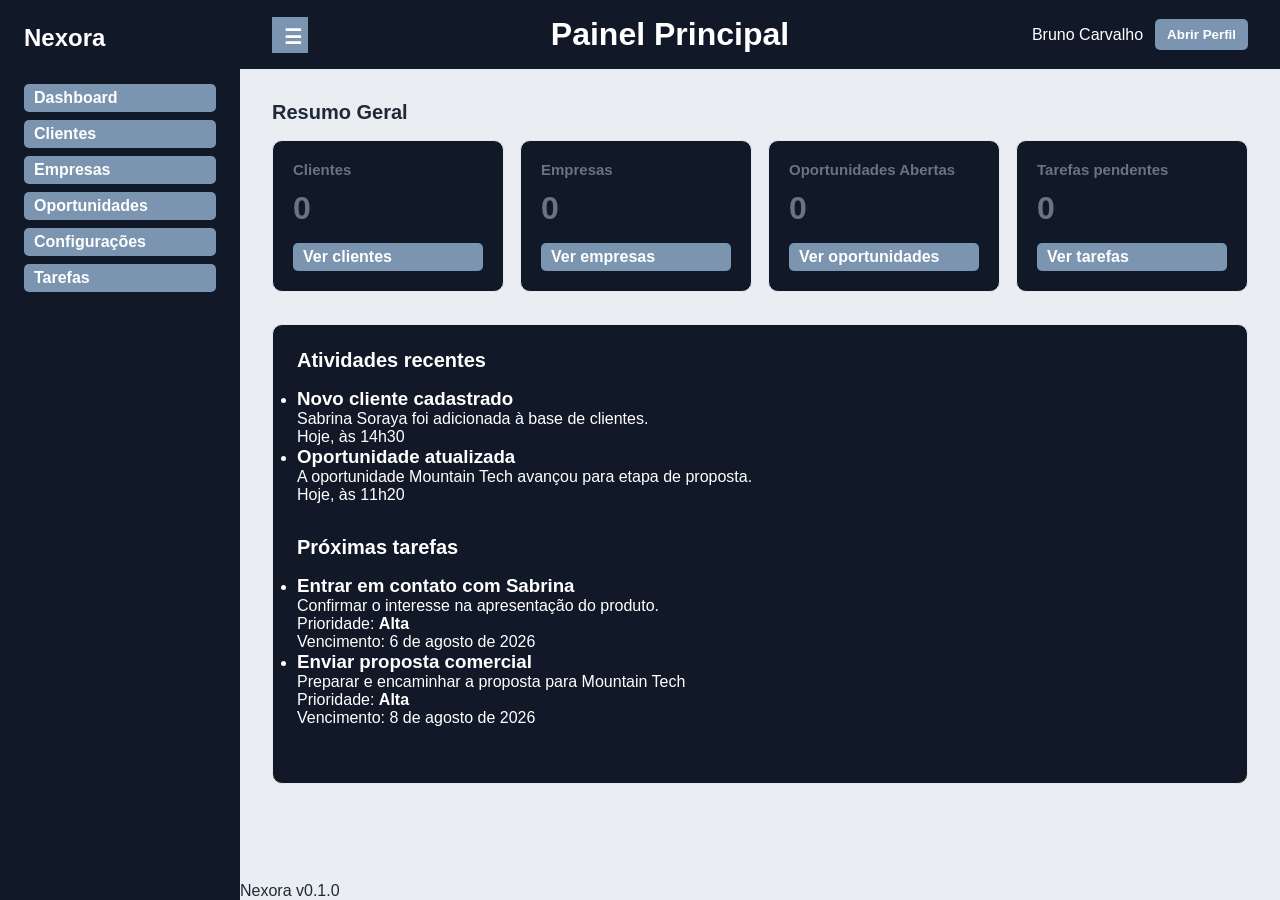
==== index.html @ f3878183 "feat: cria estrutura inicial do CRM" ====
<!DOCTYPE html>
<!-- Informa a engine que a linguagem principal da página é Português do Brasil -->
<html lang="pt-BR">
<!-- Tag de configuração da página, não contem o conteúo literal da página e sim suas configurações. -->

<head>
    <!-- Informa o método de caracteres, UTF-8 permite usar acentos, entre outros tipos. -->
    <meta charset="UTF-8">
    <!-- Faz a página sempre respeitar a resolução do dispositivo, independente do tamanho da tela. -->
    <meta name="viewport" content="width=device-width, initial-scale=1.0">
    <!-- Informa títutlo da pagina, exibido na aba do navegador. -->
    <title>Nexora | Dashboard</title>
    <link rel="stylesheet" href="css/style.css">
</head>
<!-- Tag de conteúdo, tudo que pertence e é exibido na página fica aqui dentro. -->

<body>
    <!-- Cabeçalho superior. -->
    <header>

        <div class="header-left">
            <button id="sidebar-toggle" type="button" aria-controls="sidebar" aria-expanded="true"
                aria-label="Recolher menu">☰</button>
        </div>

        <h1>Painel Principal</h1>

        <div>
            <span>Bruno Carvalho</span>
            <button type="button">Abrir Perfil</button>
        </div>

    </header>
    <!-- Menu lateral. -->
    <aside id="sidebar">

        <div class="titulo-sidebar">
            <strong>Nexora</strong>
        </div>

        <nav aria-label="Navegação principal">
            <ul>
                <li>
                    <a href="index.html" aria-current="page">Dashboard</a>
                </li>

                <li>
                    <a href="clientes.html">Clientes</a>
                </li>

                <li>
                    <a href="empresas.html">Empresas</a>
                </li>

                <li>
                    <a href="oportunidades.html">Oportunidades</a>
                </li>

                <li>
                    <a href="configuracoes.html">Configurações</a>
                </li>
                <li>
                    <a href="tarefas.html">Tarefas</a>
                </li>
            </ul>
        </nav>

    </aside>
    <!-- Conteúdo principal. -->
    <main>

        <section aria-labelledby="titulo-resumo">

            <h2 id="titulo-resumo">Resumo Geral</h2>

            <div class="summary-cards">
                <article class="summary-card">
                    <h3>Clientes</h3>
                    <p id="total-clientes">0</p>
                    <a href="clientes.html">Ver clientes</a>
                </article>

                <article class="summary-card">
                    <h3>Empresas</h3>
                    <p id="total-empresas">0</p>
                    <a href="empresas.html">Ver empresas</a>
                </article>

                <article class="summary-card">
                    <h3>Oportunidades Abertas</h3>
                    <p id="total-oportunidades">0</p>
                    <a href="oportunidades.html">Ver oportunidades</a>
                </article>

                <article class="summary-card">
                    <h3>Tarefas pendentes</h3>
                    <p id="total-tarefas">0</p>
                    <a href="tarefas.html">Ver tarefas</a>
                </article>

            </div>

        </section>

        <div class="teste">
            <!-- Histórico das ações mais recentes realizadas. -->
            <section aria-labelledby="titulo-atividades">

                <h2 id="titulo-atividades">Atividades recentes</h2>

                <ul class="activity-list">
                    <li>
                        <article class="activity-item">
                            <h3>Novo cliente cadastrado</h3>
                            <p>
                                Sabrina Soraya foi adicionada à base de clientes.
                            </p>
                            <time datetime="2026-08-05T14:30">
                                Hoje, às 14h30
                            </time>
                        </article>
                    </li>

                    <li>
                        <article class="activity-item">
                            <h3>Oportunidade atualizada</h3>
                            <p>
                                A oportunidade Mountain Tech avançou para etapa de proposta.
                            </p>
                            <time datetime="2026-08-05T11:20">
                                Hoje, às 11h20
                            </time>

                        </article>
                    </li>
                </ul>
            </section>

            <section aria-labelledby="titulo-tarefas">
                <h2 id="titulo-tarefas">Próximas tarefas</h2>
                <ul class="task-list">
                    <li>
                        <article class="task-item">
                            <h3>Entrar em contato com Sabrina</h3>
                            <p>
                                Confirmar o interesse na apresentação do produto.
                            </p>
                            <p>
                                Prioridade: <strong>Alta</strong>
                            </p>
                            <time datetime="2026-08-06">
                                Vencimento: 6 de agosto de 2026
                            </time>
                        </article>
                    </li>

                    <li>
                        <article class="task-item">
                            <h3>Enviar proposta comercial</h3>
                            <p>
                                Preparar e encaminhar a proposta para Mountain Tech
                            </p>
                            <p>
                                Prioridade: <strong>Alta</strong>
                            </p>
                            <time datetime="2026-08-08">
                                Vencimento: 8 de agosto de 2026
                            </time>
                        </article>
                    </li>
                </ul>
            </section>
        </div>

    </main>
    <!-- Rodapé. -->
    <footer>

        <p>Nexora v0.1.0</p>

    </footer>

    <script src="js/app.js" defer></script>

</body>

</html>
---- css/style.css ----
/* =========================================================
   1. RESET GLOBAL
   Controla o comportamento inicial de todos os elementos.
   ========================================================= */

* {
    /* Faz padding e border entrarem no cálculo do tamanho. */
    box-sizing: border-box;

    /* Remove margens e espaçamentos padrão do navegador. */
    margin: 0;
    padding: 0;
}


/* =========================================================
   2. VARIÁVEIS GLOBAIS
   Guarda cores, medidas e valores reutilizáveis do Nexora.
   ========================================================= */

:root {
    /* Cores principais da identidade visual. */
    --color-primary: #4f46e5;
    --color-primary-dark: #3730a3;

    /* Cores dos fundos. */
    --color-background: #eaedf1;
    --color-surface: #111827;

    /* Cores dos textos. */
    --color-text: #1f2937;
    --color-text-light: #6b7280;

    /* Cor utilizada nas bordas. */
    --color-border: #e5e7eb;

    /* Largura do menu lateral. */
    --sidebar-width: 240px;
}


/* =========================================================
   3. ESTRUTURA GERAL DA PÁGINA
   Controla a posição do menu, cabeçalho, conteúdo e rodapé.
   ========================================================= */

body {
    /* Garante que a página ocupe pelo menos toda a tela. */
    min-height: 100vh;

    /* Configurações gerais dos textos da página. */
    font-family: Arial, Helvetica, sans-serif;
    color: var(--color-text);

    /* Cor de fundo geral da aplicação. */
    background-color: var(--color-background);

    /* Transforma o body em uma grade. */
    display: grid;

    /*
        Primeira coluna: menu lateral.
        Segunda coluna: restante da tela.
    */
    grid-template-columns:
         var(--sidebar-width)
         minmax(0, 1fr);

    /*
        Primeira linha: cabeçalho.
        Segunda linha: conteúdo principal.
        Terceira linha: rodapé.
    */
    grid-template-rows: auto 1fr auto;

    /*
        Desenha a posição das regiões da página.

        ┌─────────┬────────┐
        │ sidebar │ header │
        ├─────────┼────────┤
        │ sidebar │ main   │
        ├─────────┼────────┤
        │ sidebar │ footer │
        └─────────┴────────┘
    */
    grid-template-areas:
        "sidebar header"
        "sidebar main"
        "sidebar footer";

    transition: grid-template-columns 0.25s ease;
}
body.sidebar-collapsed {
    grid-template-columns: 0 minmax(0, 1fr);
}

body.sidebar-collapsed aside {
    padding-left: 0;
    padding-right: 0;

    opacity: 0;
    pointer-events: none;
}

/* =========================================================
   4. MENU LATERAL — ASIDE
   Controla toda a coluna esquerda da tela.
   ========================================================= */

aside {
    /* Coloca o aside na região "sidebar" da grade. */
    grid-area: sidebar;

    min-width: 0;
    overflow: hidden;
    white-space: nowrap;

    /* Espaço entre o conteúdo e as bordas do menu. */
    padding: 24px;

    /* Cor padrão dos textos dentro do menu lateral. */
    color: white;

    /* Fundo escuro da barra lateral. */
    background-color: #111827;

    transition: 
        padding 0.25s ease,
        opacity 0.25s ease;
}


/* =========================================================
   5. IDENTIDADE DO NEXORA NO MENU
   Controla o nome "Nexora" exibido acima da navegação.
   ========================================================= */

aside > div {
    /* Distância entre o nome Nexora e os links do menu. */
    margin-bottom: 32px;
}

aside strong {
    /* Tamanho do nome Nexora. */
    font-size: 24px;
}

#sidebar-toggle {
    width: 36px;
    height: 36px;
    border: none;
    border-radius: 5px;
    color: white;
    background-color: #7b94af;
    font-size: 20px;
    cursor: pointer;
    transition: background-color 0.2s;
}

#sidebar-toogle:hover {
    background-color: var(--color-primary-dark);
}

/* =========================================================
   6. NAVEGAÇÃO LATERAL
   Controla a lista e os links do menu.
   ========================================================= */

nav ul {
    /* Remove as bolinhas da lista. */
    list-style: none;
}

nav li {
    /* Cria espaço vertical entre os itens do menu. */
    margin-bottom: 8px;
}

nav a {
    /*
        Faz o link ocupar toda a largura disponível
        dentro do menu.
    */
    display: block;

    /* Espaçamento interno de cada item. */
    padding: 5px 10px;

    /* Usa a cor herdada do aside. */
    color: inherit;

    /* Remove o sublinhado padrão dos links. */
    text-decoration: none;

    /* Fundo padrão dos itens do menu. */
    background-color: #7b94af;

    /* Arredonda os cantos. */
    border-radius: 5px;

    /* Destaca o texto do link. */
    font-weight: bold;

    /* Suaviza a troca da cor do fundo. */
    transition:
        background-color 0.2s,
        color 0.2s;
}

/* Controla o link quando o mouse passa por cima. */
nav a:hover {
    background-color: #1f2937;
    color: #e5e7eb;
}

/* Controla o link correspondente à página atualmente aberta. */
/* nav a[aria-current="page"] {
    background-color: var(--color-background);
    color: #000000;
} */


/* =========================================================
   7. CABEÇALHO SUPERIOR — HEADER
   Controla a região onde aparecem o título e o perfil.
   Por enquanto, define apenas sua posição na grade.
   ========================================================= */

header {
    /* Coloca o header na região "header" da grade. */
    grid-area: header;
    display: flex;
    align-items: center;
    justify-content: space-between;
    background-color: #111827;
    padding: 16px 32px;
    color: white;
}
header > div > button {
    padding: 8px 12px;
    border: none;
    border-radius: 5px;
    color: white;
    background-color: #7b94af;
    font-weight: bold;
    cursor: pointer;
    transition: 
        background-color 0.2s,
        color 0.2s;
}

header > div > button:hover {
    background-color: #3730a3;
    color: black;
}

header > div {
    display: flex;
    align-items: center;
    gap: 12px;
}

.header-left,
.header-profile {
    display: flex;
    align-items: center;
    gap: 12px;
    color: white;
    background-color: #7b94af;
    font-weight: bold;
    cursor: pointer;
    transition: 
        background-color 0.2s,
        color 0.2s;
}

.header-profile > button:hover {
    background-color: var(--color-primary-dark);
}


/* =========================================================
   8. CONTEÚDO PRINCIPAL — MAIN
   Controla toda a área central do dashboard.
   ========================================================= */

main {
    /* Coloca o main na região "main" da grade. */
    grid-area: main;

    /* Distância entre o conteúdo e as bordas da região. */
    padding: 32px;
}


/* =========================================================
   9. SEÇÕES DO CONTEÚDO PRINCIPAL
   Controla Resumo Geral, Atividades e Próximas Tarefas.
   ========================================================= */

main section {
    /* Cria espaço entre uma seção e a seguinte. */
    margin-bottom: 32px;
}

main section > h2 {
    /* Distância entre o título e o conteúdo da seção. */
    margin-bottom: 16px;

    /* Tamanho dos títulos das seções. */
    font-size: 20px;
}


/* =========================================================
   10. CONJUNTO DOS CARDS DE RESUMO
   Controla a disposição dos quatro cards.
   ========================================================= */

.summary-cards {
    /* Transforma o conjunto dos cards em uma grade. */
    display: grid;

    /*
        Cria automaticamente quantas colunas couberem.

        Cada card:
        - terá no mínimo 180px;
        - poderá crescer para ocupar o espaço disponível.
    */
    grid-template-columns: repeat(
        auto-fit,
        minmax(180px, 1fr)
    );

    /* Espaço entre os cards. */
    gap: 16px;
}


/* =========================================================
   11. CARD INDIVIDUAL DO RESUMO
   Controla cada card: Clientes, Empresas, Oportunidades etc.
   ========================================================= */

.summary-card {
    /* Espaço interno do card. */
    padding: 20px;

    /* Fundo do card. */
    background-color: var(--color-surface);

    /* Borda ao redor do card. */
    border: 1px solid var(--color-border);

    /* Cantos arredondados. */
    border-radius: 10px;
}


/* =========================================================
   12. TÍTULO DO CARD
   Controla textos como "Clientes" e "Empresas".
   ========================================================= */

.summary-card h3 {
    /* Espaço entre o título e o número. */
    margin-bottom: 12px;

    /* Cor secundária para o título. */
    color: var(--color-text-light);

    /* Tamanho do título. */
    font-size: 15px;
}


/* =========================================================
   13. VALOR DO CARD
   Controla os números dos indicadores.
   ========================================================= */

.summary-card p {
    /* Espaço entre o número e o link. */
    margin-bottom: 16px;

    /* Deixa o número maior. */
    font-size: 32px;

    /* Deixa o número em negrito. */
    font-weight: bold;
    color: var(--color-text-light);
}


/* =========================================================
   14. LINKS DOS CARDS
   Controla links como "Ver clientes" e "Ver empresas".
   ========================================================= */

.summary-card a {

    display: block;

    padding: 5px 10px;

    color: white;

    text-decoration: none;

    background-color: #7b94af;

    border-radius: 5px;

    font-weight: bold;

    transition:
        background-color 0.2s,
        color 0.2s;
}

/* Sublinha o link quando o mouse passa por cima. */
.summary-card a:hover {
    text-decoration: underline;
    background-color: var(--color-background);
    color: #000000;
}



/* =========================================================
   15. RODAPÉ — FOOTER
   Controla a região inferior da página.
   Por enquanto, define apenas sua posição na grade.
   ========================================================= */

footer {
    /* Coloca o footer na região "footer" da grade. */
    grid-area: footer;
}

.table-conteiner {
    overflow-x: auto;
}

.clients-section {
    padding: 24px;
    background-color: var(--color-surface);
    border: 1px solid var(--color-border);
    border-radius: 10px;
    color: white;
}

.clients-header {
    padding: 24px;
    background-color: var(--color-surface);
    border: 1px solid var(--color-border);
    border-radius: 10px;
    color: white;
}

.client-tools {
    padding: 24px;
    background-color: var(--color-surface);
    border: 1px solid var(--color-border);
    border-radius: 10px;
    color: white;
}

.client-list-header {
    display: flex;
    justify-content: space-between;
    align-items: center;
    margin-bottom: 20px;
}

.client-list-header h2 {
    margin: 6px;
    font-size: 20px;
    color: white;
}

.client-list-header p {
    color: #9ca3af;
    font-size: 14px;
}

.table-container {
    width: 100%;
    overflow-x: auto;

    border: 1px solid var(--color-border);
    border-radius: 8px;
}

.clients-table {
    width: 100%;

    border-collapse: collapse;

    background-color: white;
    color: var(--color-text);
}

.clients-table thead {
    background-color: #111827;
    color: white;
}

clients-table th {
    padding: 14px 16px;
    text-align: left;
    font-size: 13px;
    font-weight: bold;
    text-transform: uppercase;
    letter-spacing: 0.05em;
    white-space: nowrap;
}

.clients-table td {
    padding: 14px 16px;
    border-bottom: 1px solid var(--color-border);
    font-size: 14px;
    vertical-align: middle;
}

.clients-table tbody tr:last-child td {
    border-bottom: none;
} 

.clients-table tbody tr:nth-child(even) {
    background-color: #6282a1;
    color: white;
}

.teste {
     padding: 24px;
    background-color: var(--color-surface);
    border: 1px solid var(--color-border);
    border-radius: 10px;
    color: white;
}
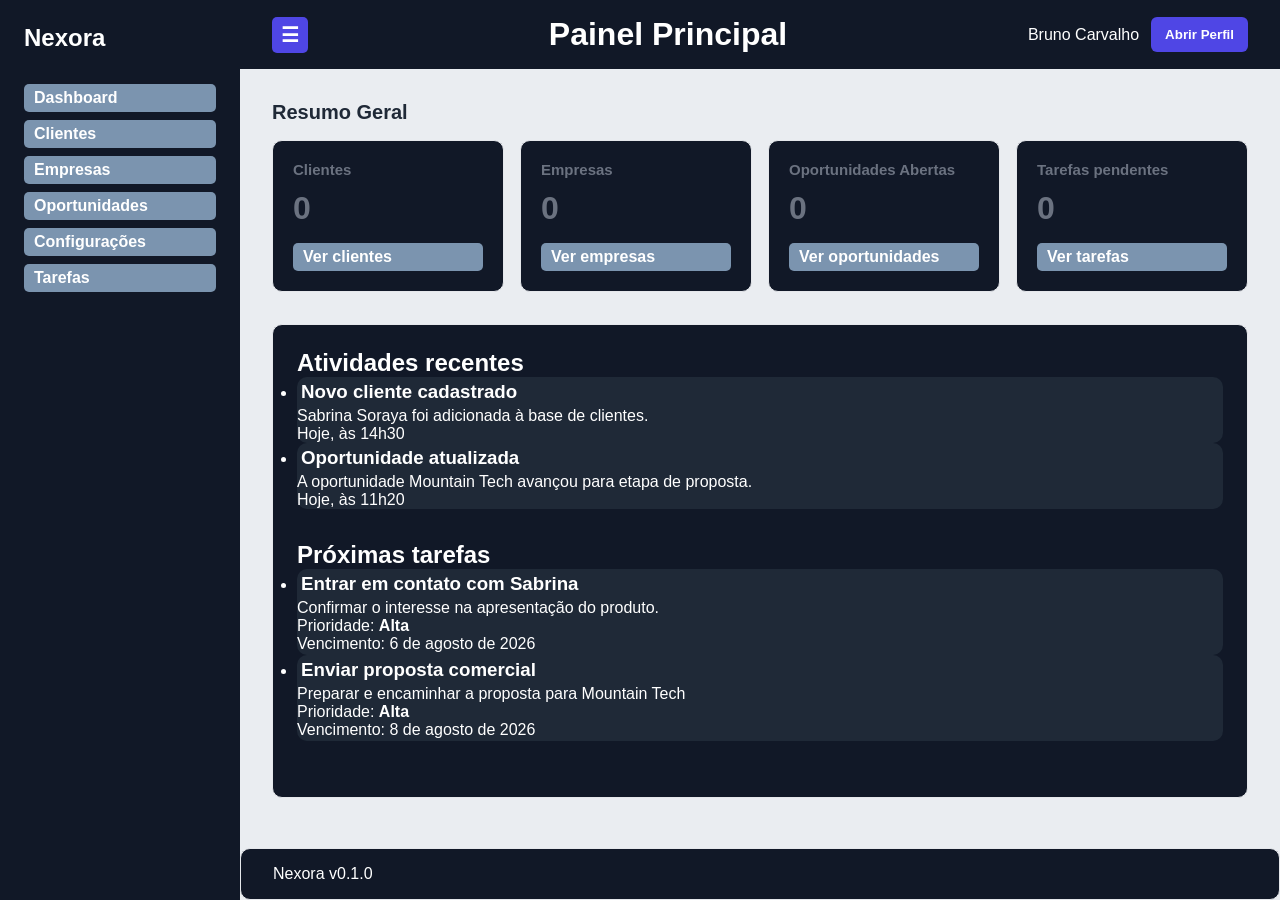
==== commit 517bc741: "feat: adição de customizações ao dash de atividades recentes e próximas tarefas" ====
--- a/index.html
+++ b/index.html
@@ -105,70 +105,76 @@
         <div class="teste">
             <!-- Histórico das ações mais recentes realizadas. -->
             <section aria-labelledby="titulo-atividades">
+                <div class="index-header">
+                    <h2 id="titulo-atividades">Atividades recentes</h2>
+                </div>
+                <div class="index-body">
+                    <ul class="activity-list">
+                        <li>
+                            <article class="activity-item">
+                                <h3>Novo cliente cadastrado</h3>
+                                <p>
+                                    Sabrina Soraya foi adicionada à base de clientes.
+                                </p>
+                                <time datetime="2026-08-05T14:30">
+                                    Hoje, às 14h30
+                                </time>
+                            </article>
+                        </li>
 
-                <h2 id="titulo-atividades">Atividades recentes</h2>
+                        <li>
+                            <article class="activity-item">
+                                <h3>Oportunidade atualizada</h3>
+                                <p>
+                                    A oportunidade Mountain Tech avançou para etapa de proposta.
+                                </p>
+                                <time datetime="2026-08-05T11:20">
+                                    Hoje, às 11h20
+                                </time>
 
-                <ul class="activity-list">
-                    <li>
-                        <article class="activity-item">
-                            <h3>Novo cliente cadastrado</h3>
-                            <p>
-                                Sabrina Soraya foi adicionada à base de clientes.
-                            </p>
-                            <time datetime="2026-08-05T14:30">
-                                Hoje, às 14h30
-                            </time>
-                        </article>
-                    </li>
-
-                    <li>
-                        <article class="activity-item">
-                            <h3>Oportunidade atualizada</h3>
-                            <p>
-                                A oportunidade Mountain Tech avançou para etapa de proposta.
-                            </p>
-                            <time datetime="2026-08-05T11:20">
-                                Hoje, às 11h20
-                            </time>
-
-                        </article>
-                    </li>
-                </ul>
+                            </article>
+                        </li>
+                    </ul>
+                </div>
             </section>
 
             <section aria-labelledby="titulo-tarefas">
-                <h2 id="titulo-tarefas">Próximas tarefas</h2>
-                <ul class="task-list">
-                    <li>
-                        <article class="task-item">
-                            <h3>Entrar em contato com Sabrina</h3>
-                            <p>
-                                Confirmar o interesse na apresentação do produto.
-                            </p>
-                            <p>
-                                Prioridade: <strong>Alta</strong>
-                            </p>
-                            <time datetime="2026-08-06">
-                                Vencimento: 6 de agosto de 2026
-                            </time>
-                        </article>
-                    </li>
+                <div class="index-header">
+                    <h2 id="titulo-tarefas">Próximas tarefas</h2>
+                </div>
+                <div class="index-body">
+                    <ul class="task-list">
+                        <li>
+                            <article class="task-item">
+                                <h3>Entrar em contato com Sabrina</h3>
+                                <p>
+                                    Confirmar o interesse na apresentação do produto.
+                                </p>
+                                <p>
+                                    Prioridade: <strong>Alta</strong>
+                                </p>
+                                <time datetime="2026-08-06">
+                                    Vencimento: 6 de agosto de 2026
+                                </time>
+                            </article>
+                        </li>
 
-                    <li>
-                        <article class="task-item">
-                            <h3>Enviar proposta comercial</h3>
-                            <p>
-                                Preparar e encaminhar a proposta para Mountain Tech
-                            </p>
-                            <p>
-                                Prioridade: <strong>Alta</strong>
-                            </p>
-                            <time datetime="2026-08-08">
-                                Vencimento: 8 de agosto de 2026
-                            </time>
-                        </article>
-                    </li>
-                </ul>
+                        <li>
+                            <article class="task-item">
+                                <h3>Enviar proposta comercial</h3>
+                                <p>
+                                    Preparar e encaminhar a proposta para Mountain Tech
+                                </p>
+                                <p>
+                                    Prioridade: <strong>Alta</strong>
+                                </p>
+                                <time datetime="2026-08-08">
+                                    Vencimento: 8 de agosto de 2026
+                                </time>
+                            </article>
+                        </li>
+                    </ul>
+                </div>
             </section>
         </div>
 
--- a/css/style.css
+++ b/css/style.css
@@ -149,17 +149,33 @@
 #sidebar-toggle {
     width: 36px;
     height: 36px;
+
+    display: grid;
+    place-items: center;
+
+    padding: 0;
     border: none;
+    outline: none;
     border-radius: 5px;
-    color: white;
-    background-color: #7b94af;
+
+    color: white;
+    background-color: var(--color-primary);
+
     font-size: 20px;
+    line-height: 1;
+
     cursor: pointer;
+
     transition: background-color 0.2s;
 }
 
-#sidebar-toogle:hover {
+#sidebar-toggle:hover {
     background-color: var(--color-primary-dark);
+}
+
+#sidebar-toggle:focus-visible {
+    outline: 2px solid white;
+    outline-offset: 2px;
 }
 
 /* =========================================================
@@ -238,11 +254,37 @@
     color: white;
 }
 header > div > button {
-    padding: 8px 12px;
+    padding: 10px 14px;
     border: none;
-    border-radius: 5px;
-    color: white;
-    background-color: #7b94af;
+    border-radius: 6px;
+
+    background-color: var(--color-primary);
+    color: white;
+
+    font-weight: bold;
+    cursor: pointer;
+
+    transition: background-color 0.2s;
+}
+
+header > div > button:hover {
+    text-decoration: underline;
+    background-color: var(--color-primary-dark);
+    color: #000000;
+}
+
+header > div {
+    display: flex;
+    align-items: center;
+    gap: 12px;
+}
+
+.header-left,
+.header-profile {
+    display: flex;
+    align-items: center;
+    gap: 12px;
+    color: white;
     font-weight: bold;
     cursor: pointer;
     transition: 
@@ -250,33 +292,10 @@
         color 0.2s;
 }
 
-header > div > button:hover {
-    background-color: #3730a3;
-    color: black;
-}
-
-header > div {
-    display: flex;
-    align-items: center;
-    gap: 12px;
-}
-
-.header-left,
-.header-profile {
-    display: flex;
-    align-items: center;
-    gap: 12px;
-    color: white;
-    background-color: #7b94af;
-    font-weight: bold;
-    cursor: pointer;
-    transition: 
-        background-color 0.2s,
-        color 0.2s;
-}
-
 .header-profile > button:hover {
+    text-decoration: underline;
     background-color: var(--color-primary-dark);
+    color: #000000;
 }
 
 
@@ -438,6 +457,11 @@
 footer {
     /* Coloca o footer na região "footer" da grade. */
     grid-area: footer;
+    padding: 16px 32px;
+    background-color: var(--color-surface);
+    border: 1px solid var(--color-border);
+    border-radius: 10px;
+    color: white;
 }
 
 .table-conteiner {
@@ -508,7 +532,7 @@
     color: white;
 }
 
-clients-table th {
+.clients-table th {
     padding: 14px 16px;
     text-align: left;
     font-size: 13px;
@@ -542,5 +566,212 @@
     color: white;
 }
 
-
-
+.wip {
+    padding: 100px;
+    background-color: var(--color-surface);
+    border: 1px solid var(--color-border);
+    border-radius: 10px;
+    color: white;
+    box-shadow: #000000 12px 12px 12px 10px, #000000 0px 2px 4px -1px;
+}
+
+.pipeline {
+    display: grid;
+    grid-template-columns: repeat(5, 1fr);
+    gap: 10px;
+    width: 100%;
+    overflow-x: auto;
+}
+.pipeline-coluna {
+    min-height: 300px;
+    padding: 14px;
+    background-color: #111827;
+    border-radius: 10px;
+}
+.coluna-header {
+    display: flex;
+    justify-content: space-between;
+    align-items: center;
+    padding-bottom: 10px;
+    border-bottom: 1px solid #253047;
+}
+
+.coluna-header h2 {
+    font-size: 14px;
+    color: white;
+}
+
+.total {
+    margin: 15px 0;
+    font-size: 12px;
+    color: gray;
+}
+
+.negocio-card {
+    padding: 12px;
+    border: 1px solid #253eb2;
+    border-radius: 8px;
+    background-color: #020617;
+    color: lightslategray;
+}
+
+.negocio-card h3 {
+    margin-bottom: 10px;
+    font-size: 15px;
+}
+
+.negocio-card p {
+    margin: 6px 0;
+    font-size: 12px;
+}
+
+.negocio-card strong {
+    display: block;
+
+    margin-top: 12px;
+
+    font-size: 16px;
+
+    color: #10b981;
+}
+
+.coluna-header span {
+    display: grid;
+    place-items: center;
+    width: 22px;
+    height: 22px;
+    border-radius: 50%;
+    background-color: #1e293b;
+    color: white;
+    font-size: 12px;
+    font-weight: bold;
+}
+.acoes {
+    margin-top: 12px;
+    border-top: 1px solid #253047;
+    padding: 8px;
+}
+
+.acoes-top {
+    display: flex;
+    justify-content: space-between;
+    align-items: center;
+    gap: 8px;
+}
+
+.acoes-top p {
+    margin: 0;
+    font-size: 11px;
+}
+
+.acoes select {
+    padding: 4px 8px;
+    border: 1px solid #334155;
+    border-radius: 4px;
+    background-color: #111827;
+    color: white;
+}
+
+.acoes button {
+    margin-top: 8px;
+    padding: 0;
+    border: none;
+    background: none;
+    color: red;
+    cursor: pointer;
+}
+
+.pipeline-top {
+    background-color: #111827;
+    border-radius: 10px;
+}
+
+.pipeline-top h2 {
+    padding: 8px;
+    color: white;
+}
+
+.pipeline-top {
+    display: flex;
+    justify-content: space-between;
+    align-items: center;
+
+    background-color: #111827;
+    border-radius: 10px;
+    padding: 16px;
+    color: white;
+}
+
+.pipeline-top button {
+    padding: 10px 14px;
+    border: none;
+    border-radius: 6px;
+
+    background-color: var(--color-primary);
+    color: white;
+
+    font-weight: bold;
+    cursor: pointer;
+
+    transition: background-color 0.2s;
+}
+
+.pipeline-top button:hover {
+    text-decoration: underline;
+    background-color: var(--color-primary-dark);
+    color: #000000;
+}
+
+.pipeline-titulo p {
+    font-size: small;
+    color: darkgray;
+}
+
+
+.resumo-pipeline {
+    display: grid;
+    grid-template-columns: 1fr 1fr;
+    justify-content: flex-start;
+    gap: 16px;
+}
+
+.valor-total {
+    background-color: #111827;
+    border-radius: 10px;
+    padding: 8px;
+    color: white;
+}
+.oportunidades {
+    background-color: #111827;
+    border-radius: 10px;
+    padding: 8px;
+    color: white;
+}
+.valor-total,
+.oportunidades {
+    padding: 14px 16px;
+}
+
+.task-item {
+    background-color: var(--color-text);
+    border: var(--color-text);
+    border-radius: 10px;
+    gap: 6px;
+    padding-bottom: 2px;
+}
+
+.activity-item {
+    background-color: var(--color-text);
+    border: var(--color-text);
+    border-radius: 10px;
+    gap: 6px;
+}
+
+.task-item h3 {
+    padding: 4px;
+
+}
+
+.activity-item h3 {
+    padding: 4px;
+}
